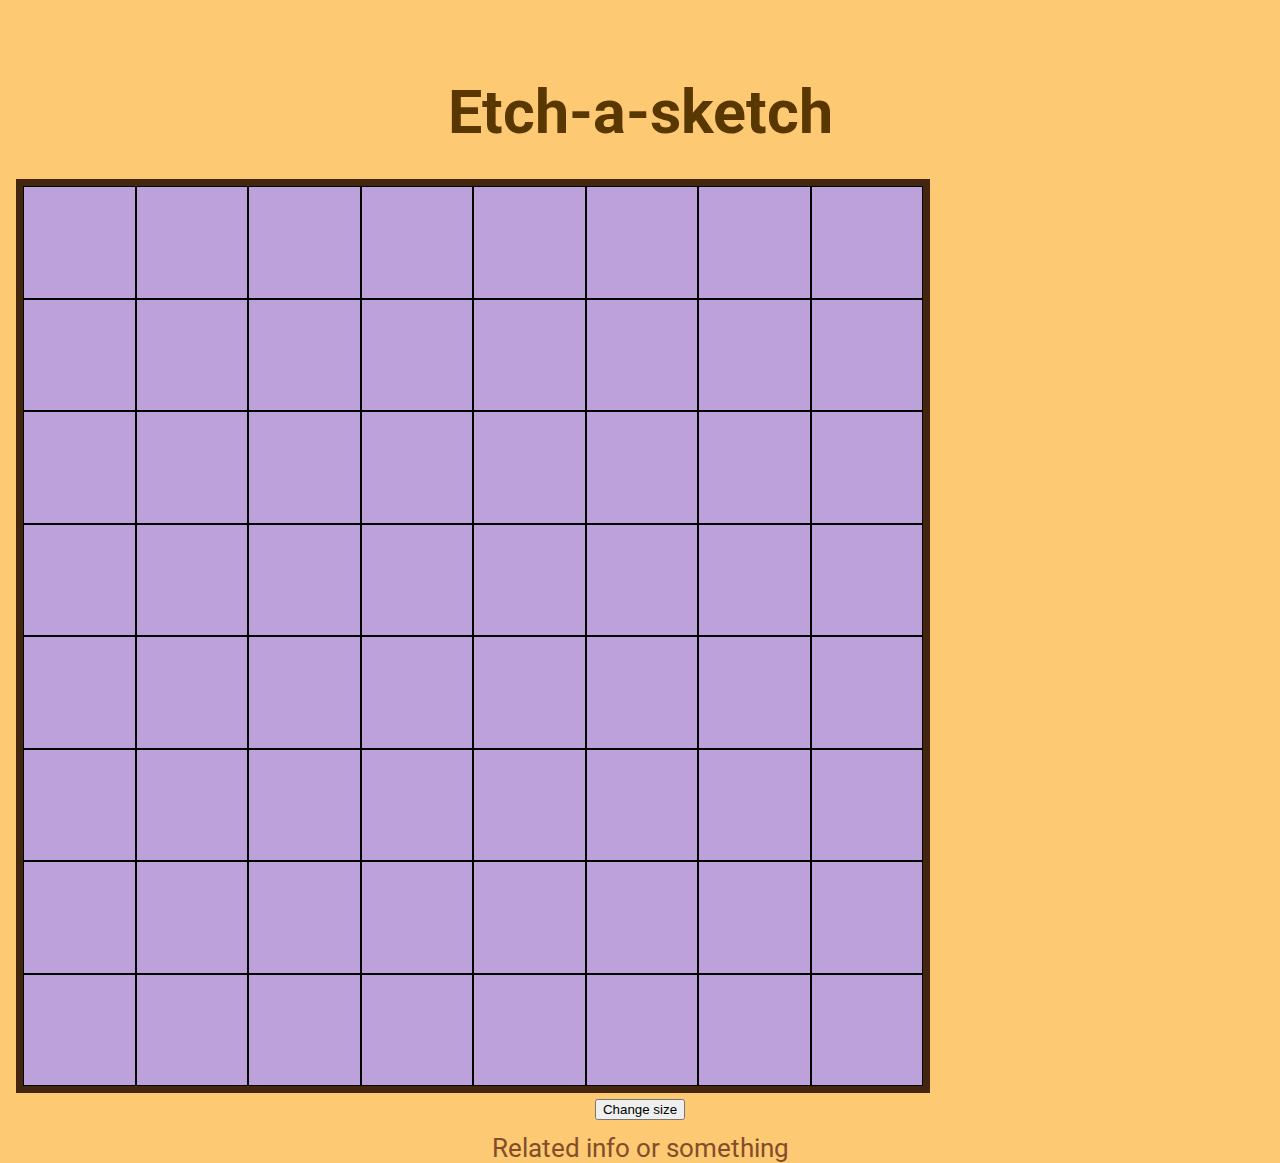
==== index.html @ d8b82ccf "basic sketch" ====
<!DOCTYPE html>
<html lang="en">

<head>
    <meta charset="UTF-8">
    <meta http-equiv="X-UA-Compatible" content="IE=edge">
    <meta name="viewport" content="width=device-width, initial-scale=1.0">
    <title>Etchy Nav</title>
    <link rel="stylesheet" href="style.css">
    <link href="https://fonts.googleapis.com/css2?family=Roboto&display=swap" rel="stylesheet" />
</head>

<body>
    <div id="main-container">
        <header>
            <h1>Etch-a-sketch</h1>
        </header>
        <nav>
            <!-- main navigation in here -->
        </nav>
        <!-- Here is our page's main content -->
        <main>
            <!-- It contains an article -->
            <article>
                <div id="main-container" class="container">
                    <div id="grid-container" class="grid"></div>
                    <button id="reset-button" class="button">Change size</button>
                </div>
            </article>
            <aside>
                <h2>Related info or something</h2>
                <!-- aside content in here -->
            </aside>
        </main>
        <!-- And here is our main footer that is used across all the pages of our website -->

        <footer>
            <!-- footer content in here -->
        </footer>
    </div>

    <script src="javaScript.js"></script>
</body>

</html>
---- style.css ----
/* http://meyerweb.com/eric/tools/css/reset/ 
   v2.0 | 20110126
   License: none (public domain)
*/

html, body, div, span, applet, object, iframe, h1, h2, h3, h4, h5, h6, p, blockquote, pre, a, abbr, acronym, address, big, cite, code, del, dfn, em, img, ins, kbd, q, s, samp, small, strike, strong, sub, sup, tt, var, b, u, i, center, dl, dt, dd, ol, ul, li, fieldset, form, label, legend, table, caption, tbody, tfoot, thead, tr, th, td, article, aside, canvas, details, embed, figure, figcaption, footer, header, hgroup, menu, nav, output, ruby, section, summary, time, mark, audio, video {
    margin: 0;
    padding: 0;
    border: 0;
    font-size: 100%;
    font: inherit;
    vertical-align: baseline;
}

/* HTML5 display-role reset for older browsers */

article, aside, details, figcaption, figure, footer, header, hgroup, menu, nav, section {
    display: block;
}

body {
    line-height: 1;
}

ol, ul {
    list-style: none;
}

blockquote, q {
    quotes: none;
}

blockquote:before, blockquote:after, q:before, q:after {
    content: '';
    content: none;
}

table {
    border-collapse: collapse;
    border-spacing: 0;
}

/*--------------------- my custom csss --------------------------*/

body {
    background-color:#fdc973;
    color:#824e2a;
    font-family: "Roboto", sans-serif;
    font-size: 1.6rem;
    text-align: center;
}

header {
    margin-top: 4rem;
    padding: 1.2rem;
    font-size: 3.8rem;
    color: #583700;
    font-weight: 700;
}

.container {
    padding: 1rem;
}

.grid {
    display: grid;
    max-width: 900px;
    min-height: 900px;
    border: 7px solid #44250f;
}
.grid-element {
    border: 1px solid rgb(0, 0, 0);
    background-color: rgb(189, 161, 218);
}
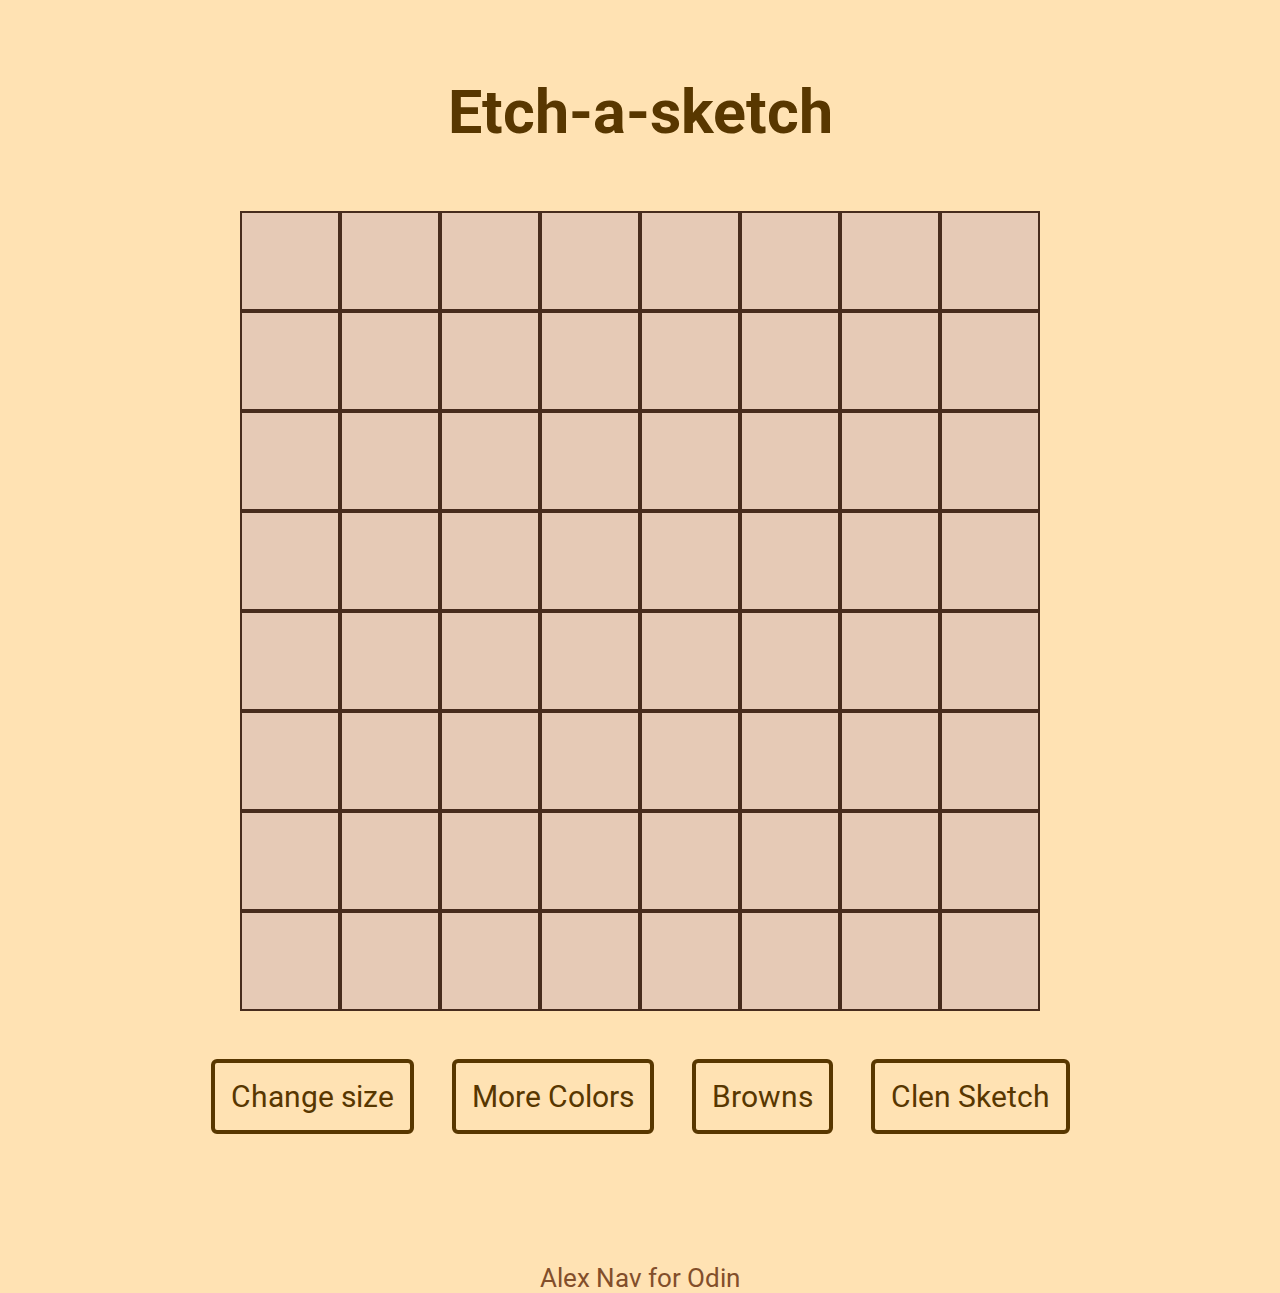
==== commit e4af6ef1: "more changes" ====
--- a/index.html
+++ b/index.html
@@ -25,10 +25,13 @@
                 <div id="main-container" class="container">
                     <div id="grid-container" class="grid"></div>
                     <button id="reset-button" class="button">Change size</button>
+                    <button id="colors-button" class="button">More Colors</button>
+                    <button id="brown-button" class="button">Browns</button>
+                    <button id="clean-button" class="button">Clen Sketch</button>
                 </div>
             </article>
             <aside>
-                <h2>Related info or something</h2>
+                <h2>Alex Nav for Odin </h2>
                 <!-- aside content in here -->
             </aside>
         </main>
--- a/style.css
+++ b/style.css
@@ -42,9 +42,15 @@
 
 /*--------------------- my custom csss --------------------------*/
 
+*, *::before, *::after {
+    box-sizing: border-box;
+    padding: 0;
+    margin: 0;
+}
+
 body {
-    background-color:#fdc973;
-    color:#824e2a;
+    background-color: #ffe2b3;
+    color: #824e2a;
     font-family: "Roboto", sans-serif;
     font-size: 1.6rem;
     text-align: center;
@@ -58,17 +64,51 @@
     font-weight: 700;
 }
 
+.button {
+    padding: 1rem;
+    margin: 1rem;
+    border-radius: 6px;
+    color: #583700;
+    border: 4px solid #583700;
+    background-color: #ffe2b3;;
+    font-family: inherit;
+    font-size: 1.9rem;
+}
+
+.button:hover {
+    background-color: #e7ab44;
+}
+
+.button:active {
+    background-color: #be892e;
+}
+
 .container {
     padding: 1rem;
 }
 
 .grid {
     display: grid;
-    max-width: 900px;
-    min-height: 900px;
-    border: 7px solid #44250f;
+    max-width: 800px;
+    min-height: 800px;
+    margin: 2rem auto;
 }
+
 .grid-element {
-    border: 1px solid rgb(0, 0, 0);
-    background-color: rgb(189, 161, 218);
+    border: 2px solid rgb(71, 44, 29);
+    background-color: #e6cab6;
+}
+
+aside {
+    margin-top: 100px;
+}
+
+@media (max-width: 450px) {
+    header {
+        font-size: 2.4rem;
+    }
+    .grid {
+        max-width: 300px;
+        min-height: 300px;
+    }
 }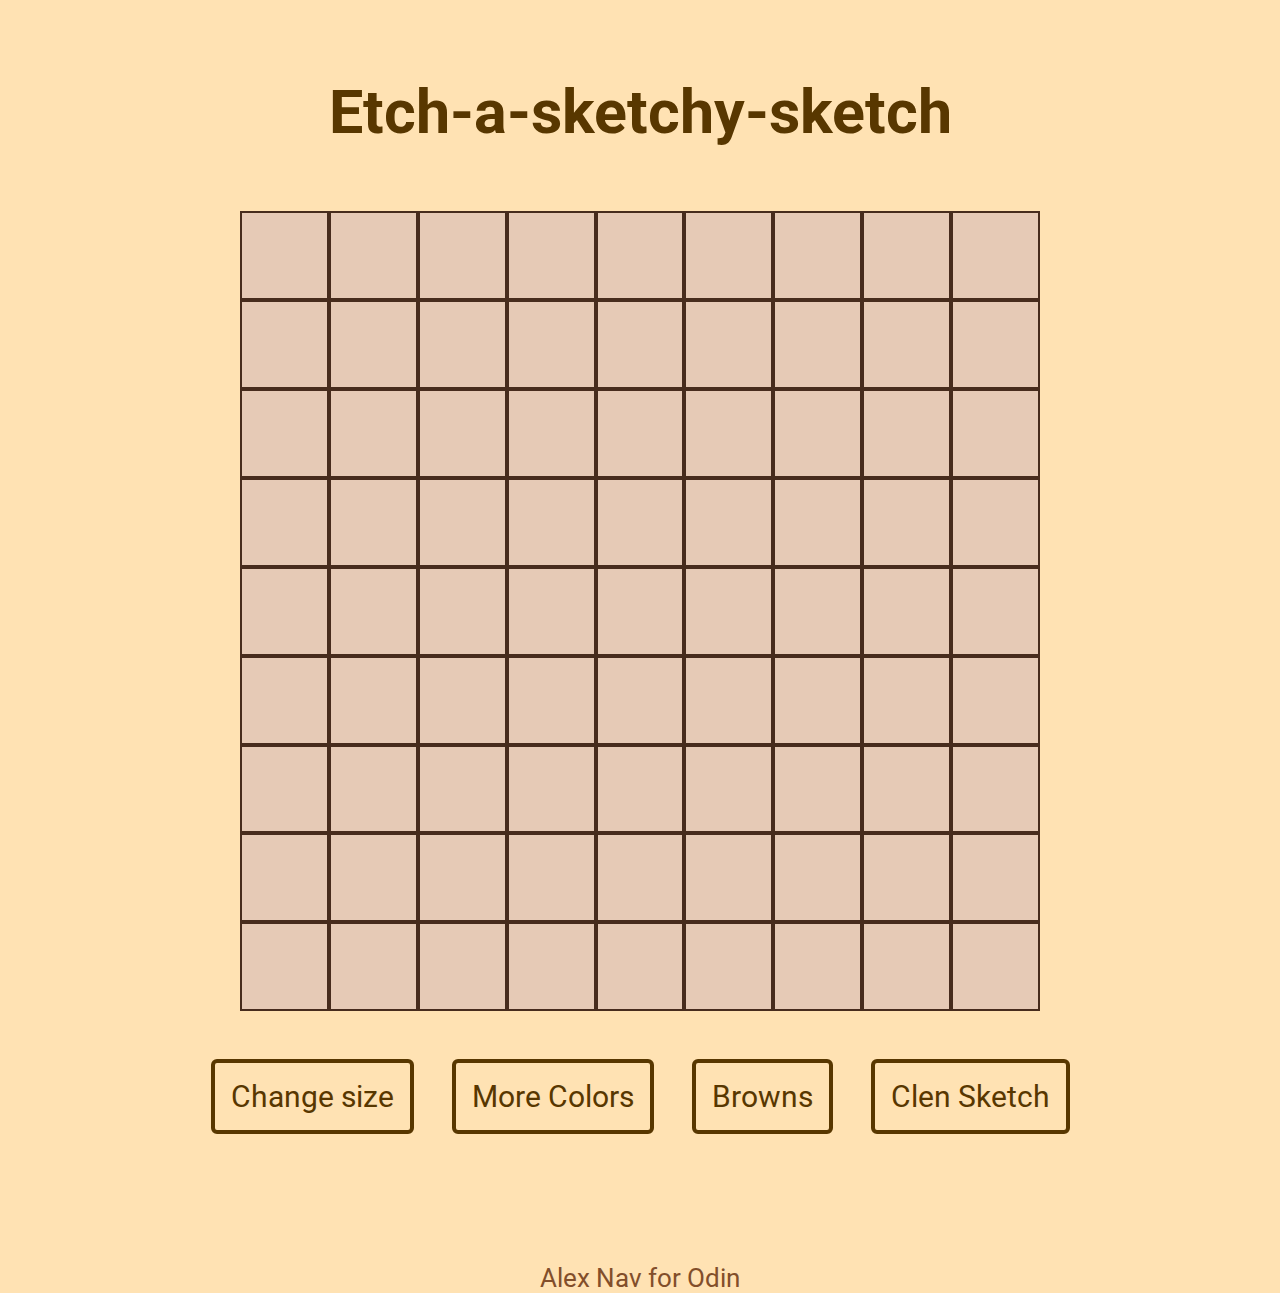
==== commit 6eb226d7: "Complete Etchy" ====
--- a/index.html
+++ b/index.html
@@ -13,7 +13,7 @@
 <body>
     <div id="main-container">
         <header>
-            <h1>Etch-a-sketch</h1>
+            <h1>Etch-a-sketchy-sketch</h1>
         </header>
         <nav>
             <!-- main navigation in here -->
